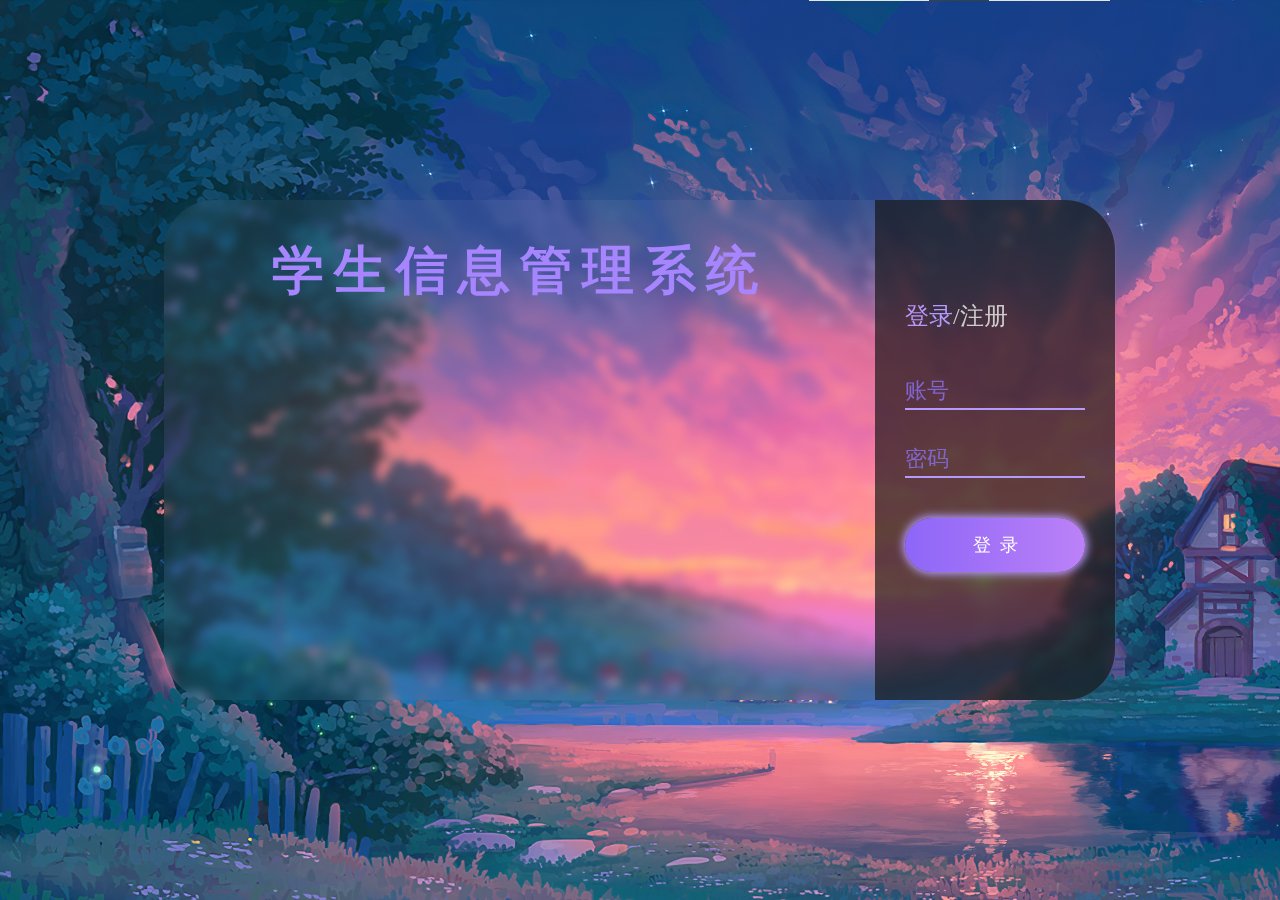
==== login.html @ 5cdde2ca "V1.0beta" ====
<!DOCTYPE html>
<html lang="en">

<head>
    <meta charset="UTF-8">
    <title>Login</title>
    <link rel="stylesheet" type="text/css" href="css/common.css">
    <link rel="stylesheet" type="text/css" href="css/login.css">
    <script src="js/login.js"></script>
    <script src="js/loginData.js"></script>
</head>

<body>
    <div id="container" class="clear">
        <div class="title">
            <h1>学生信息管理系统</h1>
        </div>
        <div class="content">
            <div class="switch">
                <span id="login" class="active">登录</span><span>/</span><span id="signUp">注册</span>
            </div>
            <form>
                <label class="input" data-placeholder="账号" for="user"><input id="user" type="number" name="user"></label>
                <label class="input" data-placeholder="密码"><input type="password" name="password"></label>
                <label class="input hidden" data-placeholder="确认密码"><input type="password"></label>
                <input class="button" type="button" value="登录">
            </form>
        </div>
    </div>
</body>

</html>
---- css/common.css ----
* {
    margin: 0;
    padding: 0;
    text-decoration: none;
}

@font-face {
    font-family: "iconfont"; /* Project id  */
    src: url('../font/iconfont.ttf?t=1627300064088') format('truetype');
  }
  
  .iconfont {
    font-family: "iconfont" !important;
    font-size: 16px;
    font-style: normal;
    -webkit-font-smoothing: antialiased;
    -moz-osx-font-smoothing: grayscale;
  }

.clear::after {
    content: "";
    display: table;
    clear: both;
}

/* 清除火狐浏览器数字输入框箭头 */
input[type="number"] {
    -moz-appearance: textfield;
}

/*清除chrome浏览器数字输入框箭头*/
input::-webkit-outer-spin-button,
input::-webkit-inner-spin-button {
    -webkit-appearance: none;
}

button {
    border: none;
    outline: none;
}
---- css/login.css ----
html {
    background-image: url('../img/SummerByGydwin.png');
}

#container {
    margin: 0 auto;
    width: 952px;
    height: 500px;
    border-radius: 50px;
    background-color: rgba(255, 255, 255, 0.05);
    backdrop-filter: blur(5px);
}

#container .title {
    float: left;
    width: calc(100% - 241px);
    height: 100%;
    background-color: transparent;
}

#container .title h1 {
    margin-top: 5%;
    text-align: center;
    letter-spacing: 10px;
    font-size: 52px;
    color:rgb(166, 133, 255);
}

.content {
    box-sizing: border-box;
    float: left;
    height: 100%;
    padding: 100px 30px;
    width: 240px;
    border-top-right-radius: 50px;
    border-bottom-right-radius: 50px;
    transition: padding-top .3s;
    background-color: rgba(20, 20, 20, 0.678);
}

.switch {
    width: 180px;
}

.switch span {
    color: #ccc;
    font-size: 24px;
    cursor: pointer;
}

.switch span.active {
    color: rgb(181, 154, 254);
}

form {
    width: 180px;
    margin: 50px 0 0 0;
}

form .input {
    position: relative;
    display: block;
    width: 100%;
    margin: 40px 0;
}

form .hidden {
    margin: 0;
    height: 0;
    opacity: 0;
    visibility: hidden;
    transition: .3s;
}

form label.show {
    margin: 40px 0;
    height: 26px;
    opacity: 1;
    visibility: initial;
}

.input input.err {
    border-color: red;
    color: red;
}

.input input {
    width: 100%;
    height: 26px;
    outline: none;
    border: none;
    border-bottom: 2px solid rgb(181, 154, 254);
    background-color: transparent;
    color: #ccc;
    font-size: 16px;
    cursor: pointer;
}

form .input::after {
    display: block;
    position: absolute;
    left: 0;
    top: -20%;
    content: attr(data-placeholder);
    font-size: 22px;
    color: rgb(129, 101, 207);
    transition: .2s ease-in-out;
}

form .input.focus input {
    cursor: text;
}

form .input.focus::after {
    top: -70%;
    font-size: 16px;
}

@keyframes move {
    0% {
        background-position-x: left;
    }
    100% {
        background-position-x: right;
    }
}

.button {
    width: 100%;
    height: 54px;
    outline: none;
    border: none;
    border-radius: 27px;
    background: linear-gradient(to right,rgb(141, 102, 248), rgb(234, 156, 245), rgb(181, 154, 254));
    background-size: 400%;
    animation: move 5s linear 0s infinite alternate;
    text-indent: 0.5em;
    font-size: 18px;
    color: white;
    letter-spacing: 0.5em;
    box-shadow: 0 0 8px 2px rgb(181, 154, 254);
    transition: .2s;
    cursor: pointer;
}

.button:hover {
    font-size: 20px;
    /* font-weight: 800; */
    animation-play-state: paused;
}
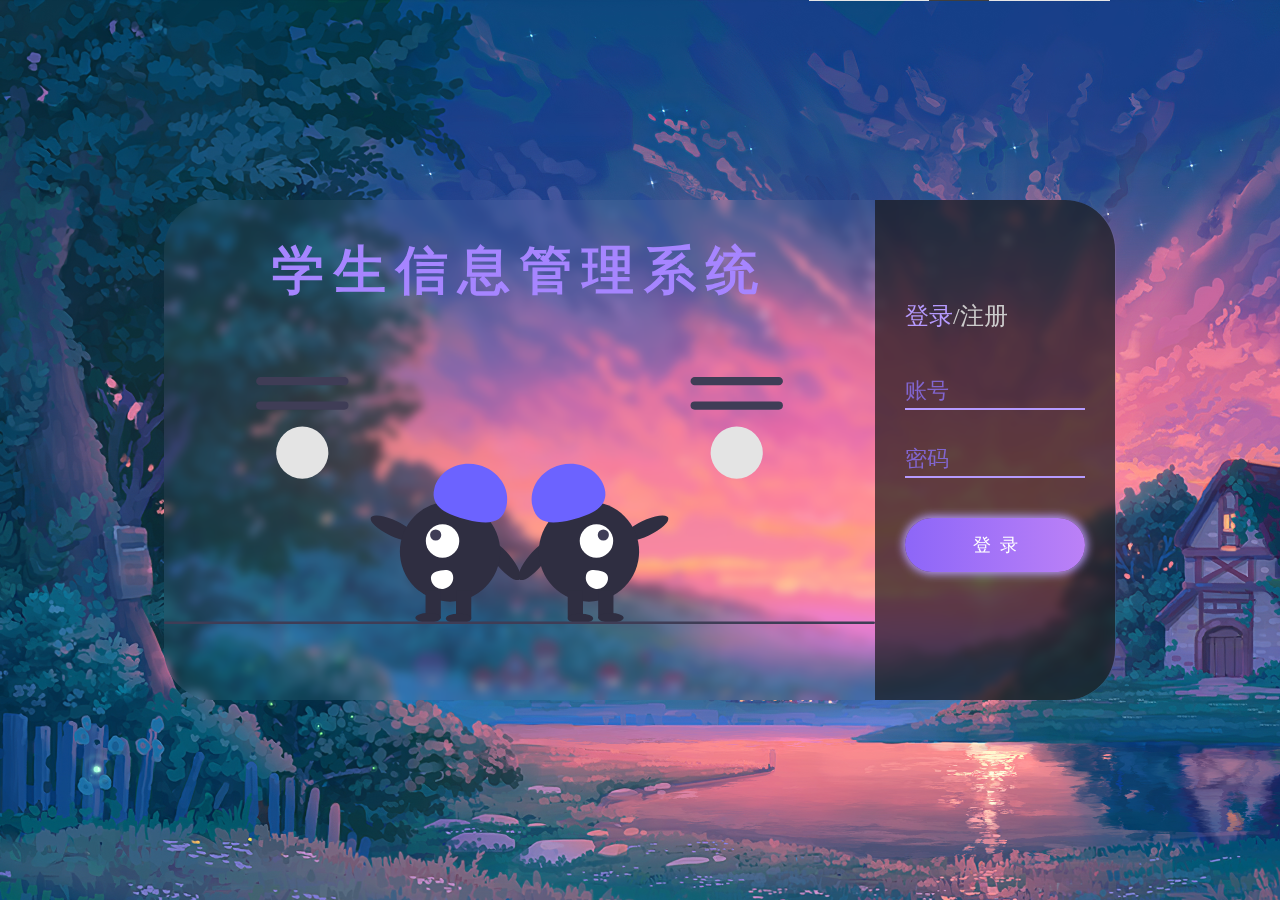
==== commit 1ebc8a26: "bug-fix" ====
--- a/login.html
+++ b/login.html
@@ -4,6 +4,7 @@
 <head>
     <meta charset="UTF-8">
     <title>Login</title>
+    <script src="https://cdn.staticfile.org/jquery/1.10.2/jquery.min.js"></script>
     <link rel="stylesheet" type="text/css" href="css/common.css">
     <link rel="stylesheet" type="text/css" href="css/login.css">
     <script src="js/login.js"></script>
@@ -14,6 +15,7 @@
     <div id="container" class="clear">
         <div class="title">
             <h1>学生信息管理系统</h1>
+            <img src="img\undraw_Decide_re_ixfw.svg" alt="">
         </div>
         <div class="content">
             <div class="switch">
--- a/css/login.css
+++ b/css/login.css
@@ -24,6 +24,15 @@
     letter-spacing: 10px;
     font-size: 52px;
     color:rgb(166, 133, 255);
+}
+
+#container .title h1::after {
+    display: block;
+}
+
+.title img {
+    width: 100%;
+    margin-top: 10%;
 }
 
 .content {
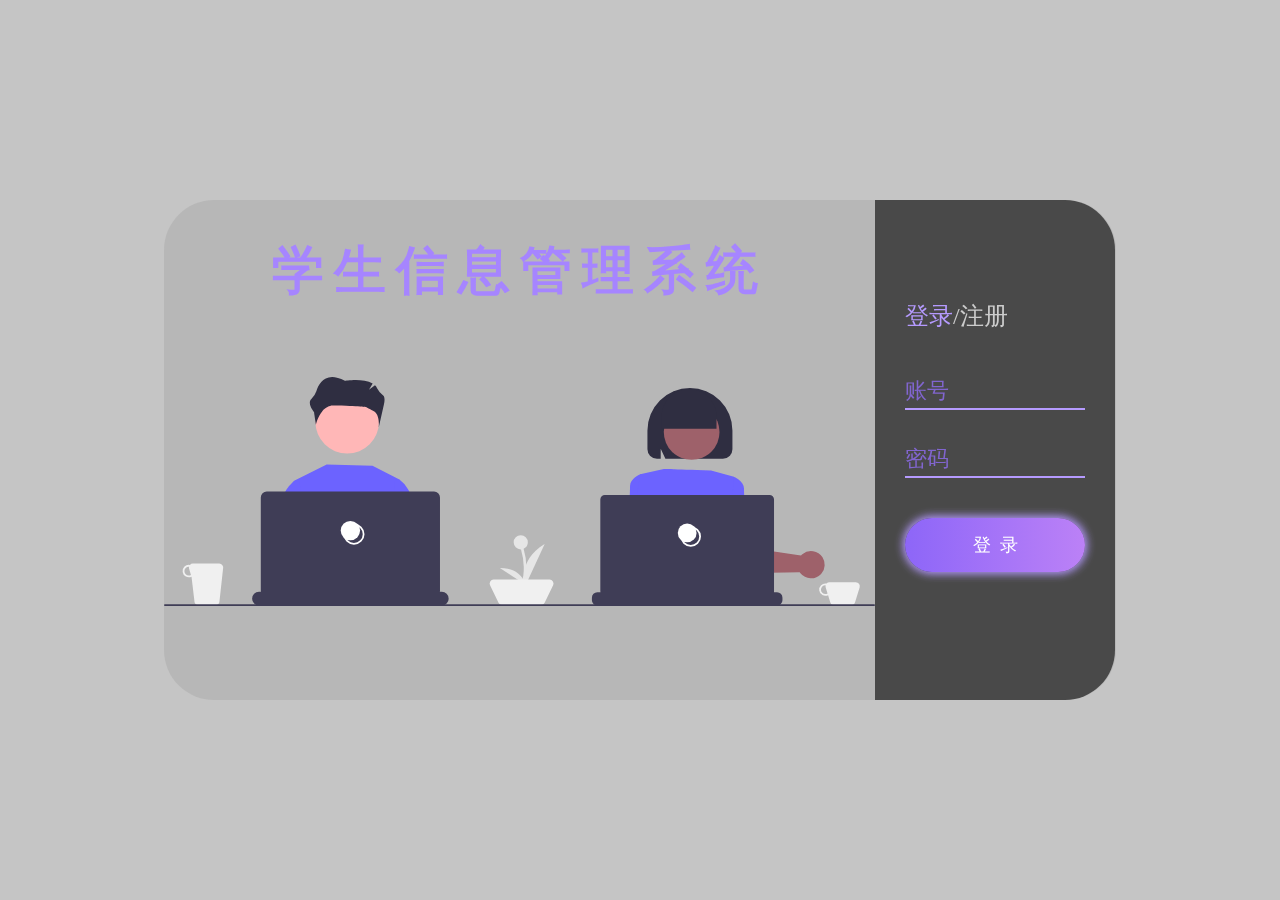
==== commit 02c42c63: "hug fix" ====
--- a/login.html
+++ b/login.html
@@ -15,7 +15,7 @@
     <div id="container" class="clear">
         <div class="title">
             <h1>学生信息管理系统</h1>
-            <img src="img\undraw_Decide_re_ixfw.svg" alt="">
+            <img src="img\undraw_Shared_workspace_re_3gsu.svg" alt="">
         </div>
         <div class="content">
             <div class="switch">
--- a/css/login.css
+++ b/css/login.css
@@ -1,5 +1,5 @@
 html {
-    background-image: url('../img/SummerByGydwin.png');
+    background-color: rgb(197, 197, 197);
 }
 
 #container {
@@ -7,7 +7,7 @@
     width: 952px;
     height: 500px;
     border-radius: 50px;
-    background-color: rgba(255, 255, 255, 0.05);
+    background-color: rgba(107, 107, 107, 0.15);
     backdrop-filter: blur(5px);
 }
 
